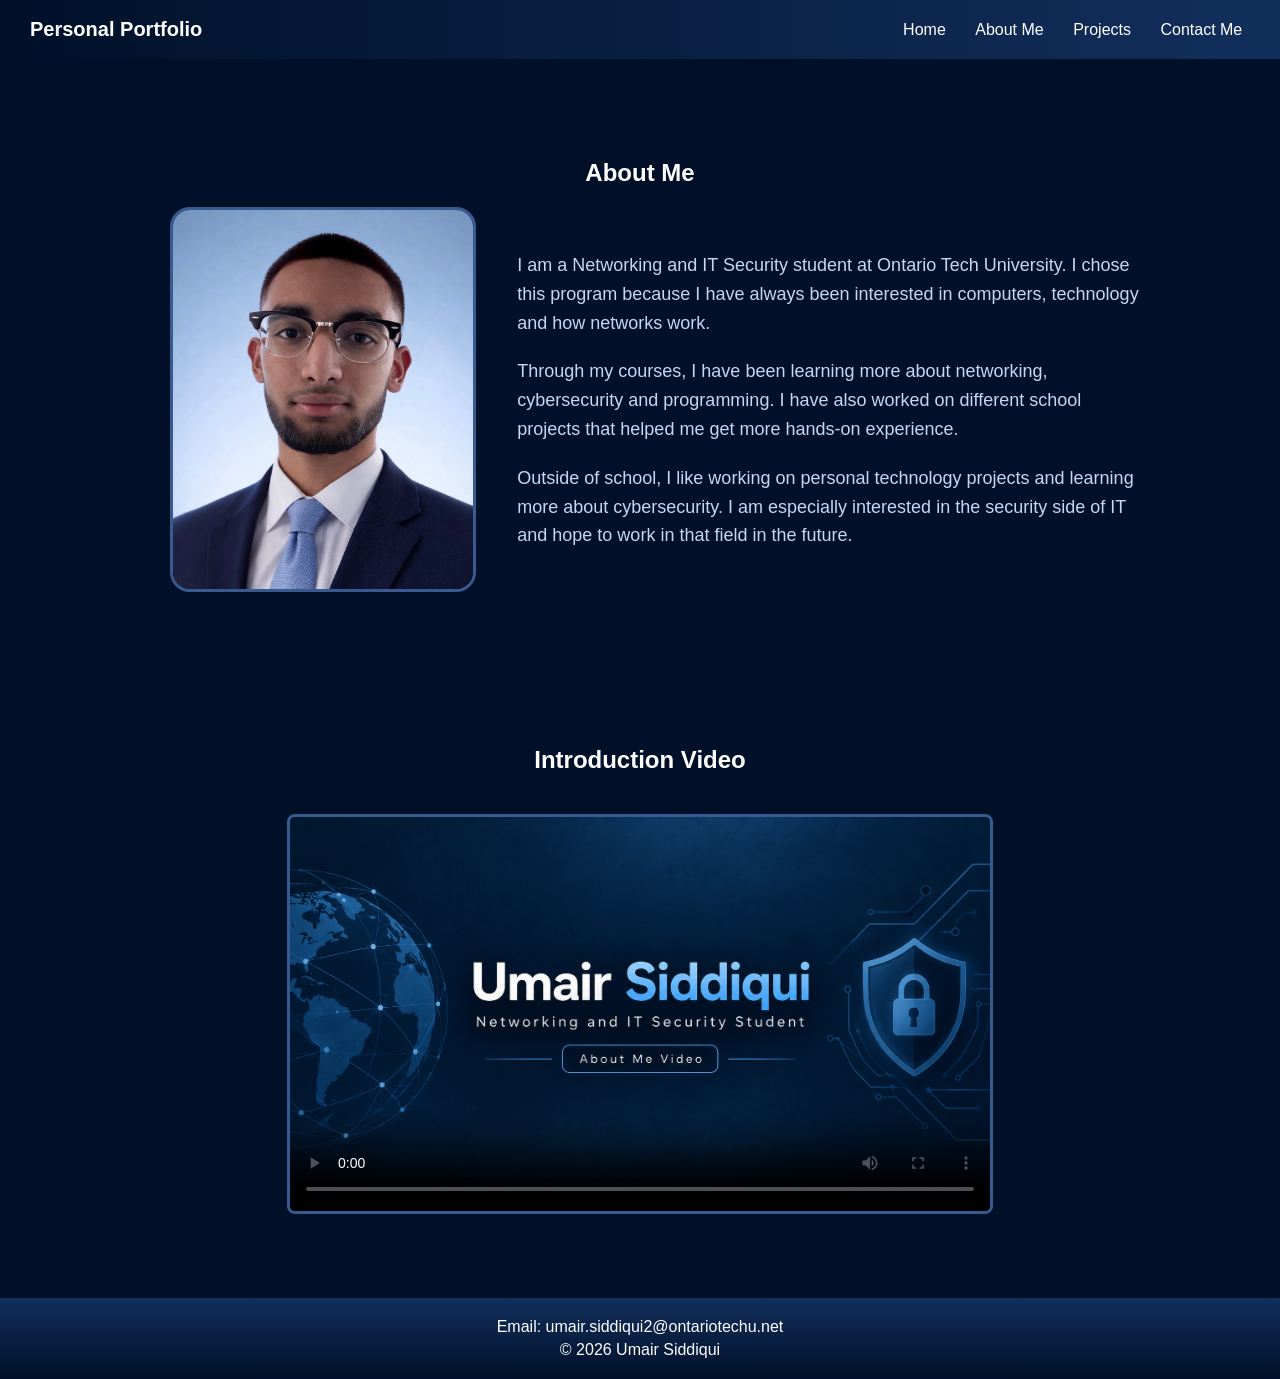
==== about.html @ a80de27e "added about me page, with css" ====
<!DOCTYPE html>
<html lang="en">

<head>
  <meta charset="UTF-8">
  <meta name="viewport" content="width=device-width, initial-scale=1.0">
  <title>Umair Siddiqui | About Me</title>
  <link rel="stylesheet" type="text/css" href="style.css">
</head>


<body>
  <div id="wrapper">
    <header>

      <div id="leftSection">
        Personal Portfolio
      </div>

      <div id="rightSection">
        <nav>
          <ul>
            <li><a href="index.html">Home</a></li>
            <li><a href="about.html">About Me</a></li>
            <li><a href="projects.html">Projects</a></li>
            <li><a href="contact.html">Contact Me</a></li>
          </ul>
        </nav>
      </div>

    </header>


    <main>

      <section id="aboutSection">
        <h2>About Me</h2>

        <div id="aboutLeft">
          <img src="images/me.jpg" alt="Photo of Umair Siddiqui">
        </div>

        <div id="aboutRight">
          <p>
                I am a Networking and IT Security student at Ontario Tech University.
                I chose this program because I have always been interested in computers,
                technology and how networks work.
          </p>

          <p>
                Through my courses, I have been learning more about networking,
                cybersecurity and programming. I have also worked on different school
                projects that helped me get more hands-on experience.
          </p>

          <p>
                    Outside of school, I like working on personal technology projects and
                    learning more about cybersecurity. I am especially interested in the
                    security side of IT and hope to work in that field in the future.
          </p>

        </div>

      </section>


      <section id="videoSection">

        <h2> Introduction Video </h2>

        <video controls poster="images/VideoPoster.png">

          <source src="Video/UmairVideo.mp4" type="video/mp4">

          Your browser does not support the video tag.

        </video>

      </section>

    </main>


    <footer>
      <p>Email: umair.siddiqui2@ontariotechu.net</p>
      <p>&copy; 2026 Umair Siddiqui</p>
    </footer>

  </div>

</body>

</html>
---- style.css ----
@charset "UTF-8";

/* Colour choice from Adobe Color, blue theme.
   001029  122F5C  395A8F  7492C2  C4D7F5
*/

body {
  font-family: "Segoe UI", Arial, sans-serif;
  background-color: #001029;
  color: white;
  padding: 0;
  margin: 0;
}

#wrapper 
{
  width: 100%;
  margin: 0;
}

header {
  color: white;
  padding: 18px 30px;
  background: linear-gradient(90deg, #001029, #122F5C);
}

#leftSection 
{
  display: inline-block;
  font-size: 20px;
  font-weight: bold;
  width: 49%;
  text-align: left;
  vertical-align: middle;

}

#rightSection 
{
  
  width: 50%;
  display: inline-block;
  text-align: right;
  vertical-align: middle;
}

#introRight img {
  width: 475px;
  height: auto;
  display: block;
  margin: 0 auto;
  border: 4px solid #395A8F;
  border-radius: 50px;
}

nav {
  display: inline-block;
}

nav ul {
  list-style-type: none;
  margin: 0;
  padding: 0;
}

nav li {
  display: inline-block;
  margin-left: 25px;
}

nav a {
  color: white;
  text-decoration: none;
  font-size: 16px;
}

nav a:hover {
  color: #C4D7F5;
}

main {
  margin: 40px 6%;
  min-height: 74vh;
}

main section {
  padding: 40px 20px;
}


#introLeft {
  display: inline-block;
  vertical-align: middle;
  padding-left: 5%;
  width: 60%;
}

#introRight {
  display: inline-block;
  text-align: center;
  vertical-align: middle;
  width: 34%;

}

#introLeft h2 {
  font-size: 38px;
  text-align: left;
  margin-bottom: 15px;
}

#introLeft p 
{
  color: #C4D7F5;
  max-width: 650px;
  font-size: 18px;
  line-height: 1.6;

}


footer 
{
  background: linear-gradient(to bottom, #122F5C, #001029);
  color: white;
  padding: 15px;
  margin-top: 20px;
  text-align: center;
}

footer p 
{
  margin: 5px 0;
}

footer a 
{
  color: #C4D7F5;
}




/* CONTACT Page */

#contactCard
{
  background-color: #122F5C;
  border: 1px solid #395A8F;
  border-radius: 8px;
  text-align: center;
  width: 70%;
  margin: 40px auto;
  padding: 40px;
  
}

form 
{
  margin-top: 20px;
}

label 
{
  font-size: large;
}

input 
{
  width: 90%;
  padding: 10px;
  margin-top: 5px;
}

textarea
{
  width: 90%;
  padding: 10px;
  margin-top: 5px;
}

input, textarea {
  border: 3px solid #395A8F;
  border-radius: 4px;
}

input[type="submit"] 
{
  width: 300px;
  background-color: #395A8F;
  color: white;
  border: 1px solid #7492C2;
  padding: 10px;
}

input[type="submit"]:hover 
{
  background-color: #7492C2;
}


/* Projects Page */

main h2 {
  
  text-align: center;
  color: white;
  margin-bottom: 20px;
}

article 
{

  border: 1px solid #395A8F;
  border-radius: 15px;
  padding: 20px;
  margin-bottom: 18px;
  background-color: #122F5C;
  color: white;
}

article h3
 {
  color: white;

  margin-top: 0;
}

article p 
{
  color: #C4D7F5;

  line-height: 1.5;
  
}





/* About Me Page */

#aboutSection
{
  text-align: center;
}

#aboutLeft
 {
  width: 35%;
  vertical-align: middle;
  text-align: center;
  display: inline-block;
}

#aboutRight
{
  display: inline-block;
  text-align: left;
  width: 58%;
  vertical-align: middle;
}

#aboutLeft img 
{
  width: 300px;
  border: 3px solid #395A8F;
  border-radius: 20px;
  height: auto;

}

#aboutRight p
 {

  font-size: 18px;
  line-height: 1.6;
  margin-bottom: 20px;
  color: #C4D7F5;
}


#videoSection 
{
  text-align: center;
  margin-top: 50px;
}

#videoSection video 
{
  width: 700px;
  height: auto;
  border-radius: 8px;
  margin-top: 20px;
  border: 3px solid #395A8F;

}
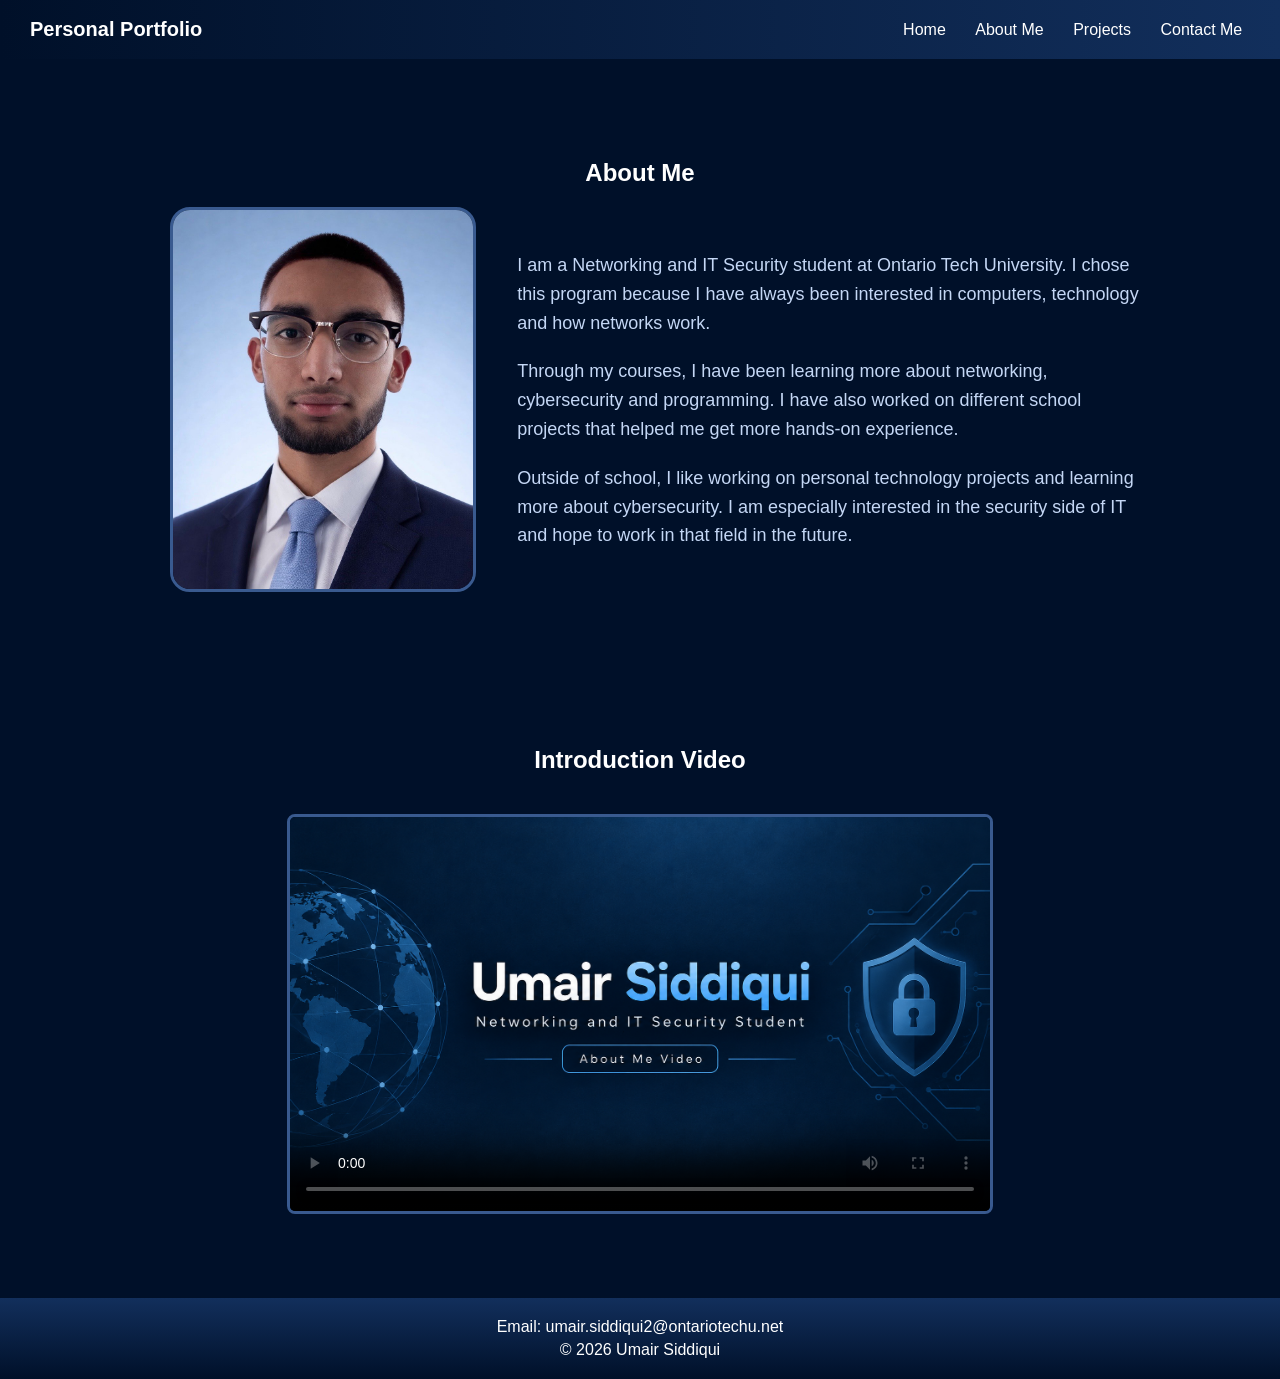
==== commit 28775fd7: "final assignment updates/ readme update" ====
--- a/about.html
+++ b/about.html
@@ -6,7 +6,14 @@
   <meta charset="UTF-8">
   <meta name="viewport" content="width=device-width, initial-scale=1.0">
   <title>Umair Siddiqui | About Me</title>
-  <link rel="stylesheet" type="text/css" href="style.css">
+  <link href="style.css" rel="stylesheet" type="text/css"
+        media="only screen and (min-width:961px)">
+
+  <link href="tablet.css" rel="stylesheet" type="text/css"
+        media="only screen and (min-width:481px) and (max-width:960px)">
+
+  <link href="phone.css" rel="stylesheet" type="text/css"
+        media="only screen and (max-width:480px)">
 </head>
 
 
@@ -70,11 +77,8 @@
         <h2> Introduction Video </h2>
 
         <video controls poster="images/VideoPoster.png">
-
           <source src="Video/UmairVideo.mp4" type="video/mp4">
-
           Your browser does not support the video tag.
-
         </video>
 
       </section>
--- a/tablet.css
+++ b/tablet.css
@@ -0,0 +1,259 @@
+@charset "UTF-8";
+
+/* Tablet Styles */
+
+body
+{
+  margin: 0;
+  padding: 0;
+  color: white;
+  background-color: #001029;
+  font-family: "Segoe UI", Arial, sans-serif;
+}
+
+#wrapper
+{
+  width: 100%;
+}
+
+header
+{
+  background: linear-gradient(90deg, #001029, #122F5C);
+  color: white;
+  padding: 18px 15px;
+}
+
+#leftSection
+{
+  font-weight: bold;
+  text-align: center;
+  display: block;
+  width: 100%;
+  font-size: 20px;
+}
+
+#rightSection
+{
+  display: block;
+  width: 100%;
+  margin-top: 15px;
+  text-align: center;
+}
+
+nav ul
+{
+  padding: 0;
+  margin: 0;
+  list-style-type: none;
+}
+
+nav li
+{
+  margin: 5px 10px;
+  display: inline-block;
+}
+
+nav a
+{
+  text-decoration: none;
+  color: white;
+  font-size: 16px;
+}
+
+nav a:hover
+{
+  color: #C4D7F5;
+}
+
+main
+{
+  min-height: 70vh;
+  margin: 30px 4%;
+}
+
+main section
+{
+  padding: 25px 10px;
+}
+
+
+/* Home */
+
+#introLeft
+{
+  width: 52%;
+  display: inline-block;
+  vertical-align: middle;
+  padding-left: 1%;
+}
+
+#introRight
+{
+  vertical-align: middle;
+  width: 43%;
+  display: inline-block;
+  text-align: center;
+}
+
+#introLeft h2
+{
+  font-size: 30px;
+  margin-bottom: 15px;
+}
+
+#introLeft p
+{
+  line-height: 1.5;
+  font-size: 17px;
+  color: #C4D7F5;
+}
+
+#introRight img
+{
+  height: auto;
+  width: 90%;
+  border-radius: 30px;
+  border: 3px solid #395A8F;
+}
+
+
+/* Projects */
+
+article
+{
+  padding: 18px;
+  background-color: #122F5C;
+  border-radius: 12px;
+  margin-bottom: 18px;
+  border: 1px solid #395A8F;
+}
+
+article h3
+{
+  color: white;
+}
+
+article p
+{
+  line-height: 1.5;
+  color: #C4D7F5;
+}
+
+main h2
+{
+  text-align: center;
+}
+
+
+/* Contact */
+
+#contactCard
+{
+  margin: 30px auto;
+  background-color: #122F5C;
+  width: 80%;
+  text-align: center;
+  padding: 30px;
+  border-radius: 8px;
+  border: 1px solid #395A8F;
+}
+
+form
+{
+  margin-top: 20px;
+}
+
+input
+{
+  padding: 10px;
+  width: 90%;
+}
+
+textarea
+{
+  width: 90%;
+  padding: 10px;
+}
+
+input, textarea
+{
+  border-radius: 4px;
+  border: 3px solid #395A8F;
+}
+
+input[type="submit"]
+{
+  background-color: #395A8F;
+  color: white;
+  padding: 10px;
+  width: 250px;
+  border: 1px solid #7492C2;
+}
+
+
+/* About */
+
+#aboutSection
+{
+  text-align: center;
+}
+
+#aboutLeft
+{
+  display: inline-block;
+  width: 35%;
+  vertical-align: middle;
+}
+
+#aboutRight
+{
+  text-align: left;
+  display: inline-block;
+  vertical-align: middle;
+  width: 60%;
+}
+
+#aboutLeft img
+{
+  border-radius: 20px;
+  width: 90%;
+  height: auto;
+  border: 3px solid #395A8F;
+}
+
+#aboutRight p
+{
+  line-height: 1.5;
+  color: #C4D7F5;
+  font-size: 17px;
+}
+
+#videoSection
+{
+  margin-top: 40px;
+  text-align: center;
+}
+
+#videoSection video
+{
+  border-radius: 8px;
+  width: 90%;
+  height: auto;
+  border: 3px solid #395A8F;
+}
+
+
+/* Footer */
+
+footer
+{
+  color: white;
+  text-align: center;
+  padding: 15px;
+  background: linear-gradient(to bottom, #122F5C, #001029);
+}
+
+footer p
+{
+  margin: 5px 0;
+}
--- a/phone.css
+++ b/phone.css
@@ -0,0 +1,263 @@
+@charset "UTF-8";
+
+/* Phone Styles */
+
+body
+{
+  background-color: #001029;
+  font-family: "Segoe UI", Arial, sans-serif;
+  margin: 0;
+  color: white;
+  padding: 0;
+}
+
+#wrapper
+{
+  width: 100%;
+}
+
+header
+{
+  text-align: center;
+  padding: 15px 10px;
+  color: white;
+  background: linear-gradient(90deg, #001029, #122F5C);
+}
+
+#leftSection
+{
+  display: block;
+  font-size: 20px;
+  width: 100%;
+  font-weight: bold;
+  text-align: center;
+}
+
+#rightSection
+{
+  width: 100%;
+  margin-top: 15px;
+  display: block;
+  text-align: center;
+}
+
+nav ul
+{
+  margin: 0;
+  padding: 0;
+  list-style-type: none;
+}
+
+nav li
+{
+  margin: 10px 0;
+  display: block;
+}
+
+nav a
+{
+  font-size: 17px;
+  color: white;
+  text-decoration: none;
+}
+
+nav a:hover
+{
+  color: #C4D7F5;
+}
+
+main
+{
+  margin: 20px 4%;
+  min-height: 65vh;
+}
+
+main section
+{
+  padding: 20px 5px;
+}
+
+
+/* Home */
+
+#introLeft
+{
+  width: 100%;
+  display: block;
+  text-align: center;
+  padding: 0;
+}
+
+#introLeft h2
+{
+  font-size: 28px;
+  text-align: center;
+}
+
+#introLeft p
+{
+  font-size: 16px;
+  color: #C4D7F5;
+  line-height: 1.5;
+}
+
+#introRight
+{
+  width: 100%;
+  text-align: center;
+  display: block;
+  margin-top: 25px;
+}
+
+#introRight img
+{
+  border: 3px solid #395A8F;
+  width: 85%;
+  height: auto;
+  border-radius: 25px;
+}
+
+
+/* About */
+
+#aboutSection
+{
+  text-align: center;
+}
+
+#aboutLeft
+{
+  width: 100%;
+  display: block;
+}
+
+#aboutRight
+{
+  display: block;
+  width: 100%;
+  text-align: left;
+  margin-top: 25px;
+}
+
+#aboutLeft img
+{
+  width: 70%;
+  border: 3px solid #395A8F;
+  border-radius: 20px;
+  height: auto;
+}
+
+#aboutRight p
+{
+  color: #C4D7F5;
+  line-height: 1.5;
+  font-size: 16px;
+}
+
+#videoSection
+{
+  text-align: center;
+  margin-top: 30px;
+}
+
+#videoSection video
+{
+  height: auto;
+  width: 100%;
+  border-radius: 8px;
+  border: 2px solid #395A8F;
+}
+
+
+/* Contact */
+
+#contactCard
+{
+  width: 88%;
+  margin: 20px auto;
+  padding: 20px 10px;
+  background-color: #122F5C;
+  border-radius: 8px;
+  border: 1px solid #395A8F;
+  text-align: center;
+}
+
+form
+{
+  margin-top: 15px;
+}
+
+input
+{
+  width: 90%;
+  padding: 10px;
+}
+
+textarea
+{
+  padding: 10px;
+  width: 90%;
+}
+
+input, textarea
+{
+  border: 2px solid #395A8F;
+  border-radius: 4px;
+}
+
+input[type="submit"]
+{
+  width: 90%;
+  padding: 10px;
+  color: white;
+  background-color: #395A8F;
+  border: 1px solid #7492C2;
+}
+
+
+/* Projects */
+
+main h2
+{
+  text-align: center;
+  font-size: 26px;
+}
+
+article
+{
+  border-radius: 10px;
+  padding: 15px;
+  background-color: #122F5C;
+  border: 1px solid #395A8F;
+  margin-bottom: 15px;
+}
+
+article h3
+{
+  font-size: 20px;
+  color: white;
+}
+
+article p
+{
+  font-size: 15px;
+  line-height: 1.5;
+  color: #C4D7F5;
+}
+
+
+/* Footer */
+
+footer
+{
+  padding: 15px 10px;
+  text-align: center;
+  background: linear-gradient(to bottom, #122F5C, #001029);
+  color: white;
+}
+
+footer p
+{
+  font-size: 14px;
+  margin: 5px 0;
+}
